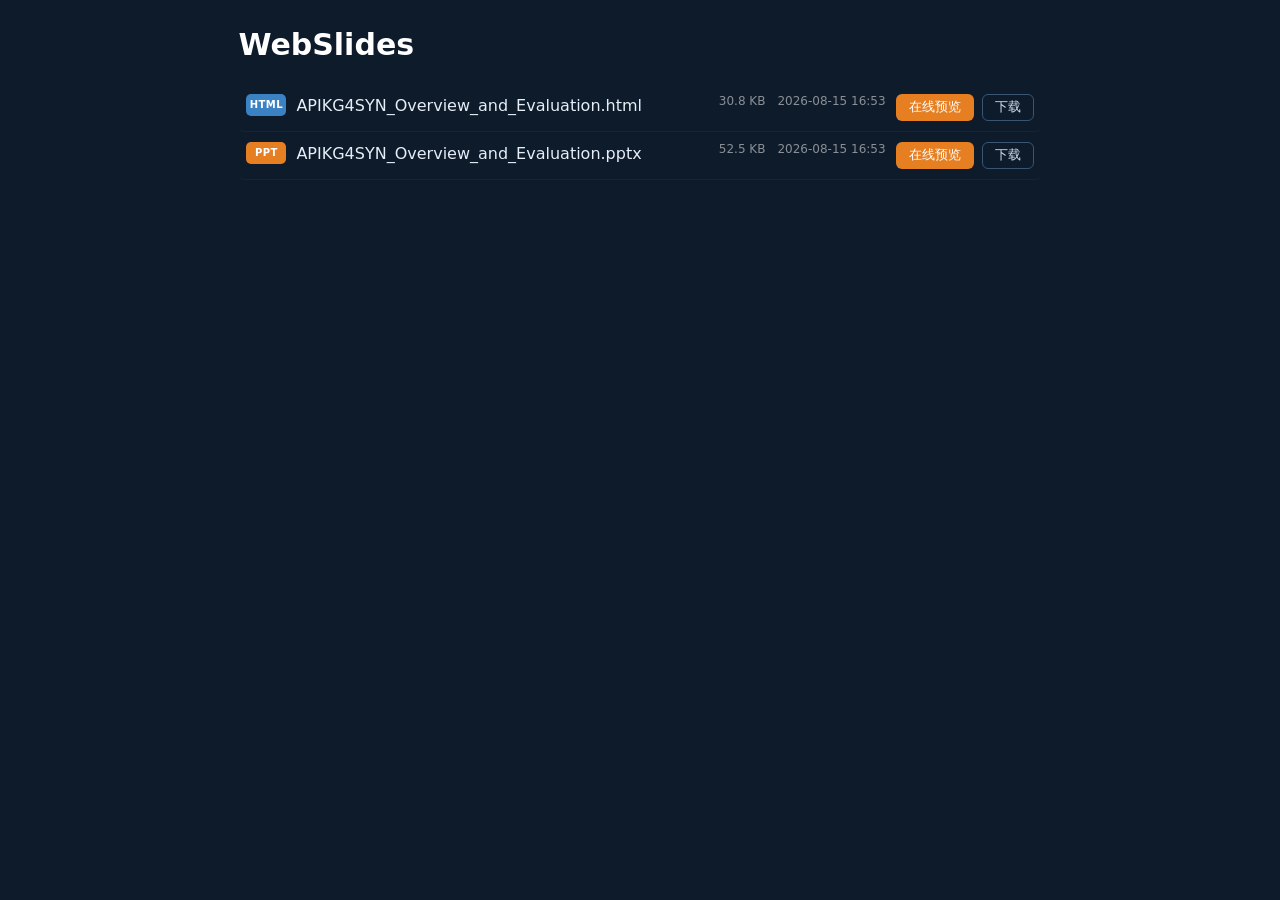
==== docs/index.html @ 2076015f "chore: regenerate deck index" ====
<!DOCTYPE html>
<html lang="zh-CN">
<head>
<meta charset="UTF-8">
<meta name="viewport" content="width=device-width, initial-scale=1.0">
<meta http-equiv="Cache-Control" content="no-cache">
<title>WebSlides</title>
<link rel="stylesheet" href="./assets/ws-style.css?v=2362044b37">
</head>
<body>
<main class="ws-index">
  <header>
    <h1>WebSlides</h1>
  </header>

  <div class="ws-treeroot" id="wsTree"></div>
  <p class="ws-empty" id="wsEmpty" hidden>暂无文件。</p>
</main>

<script src="./assets/ws-index.js?v=2362044b37"></script>
</body>
</html>
---- docs/assets/ws-style.css ----
:root {
  --navy: #102a43;
  --navy-2: #1c3a5f;
  --orange: #e67e22;
  --light: #f4f6f8;
  --dark: #333;
  --gray: #8a8f96;
  --bg: #0d1b2a;
  --line: #dfe5ec;
}

* {
  box-sizing: border-box;
  margin: 0;
  padding: 0;
}

html,
body {
  height: 100%;
}

body {
  font-family: "PingFang SC", "Hiragino Sans GB", "Microsoft YaHei", system-ui, sans-serif;
  color: var(--dark);
  background: var(--bg);
}

a {
  color: var(--orange);
  text-decoration: none;
}

a:hover {
  text-decoration: underline;
}

/* ============================== 首页 ============================== */
.ws-index {
  min-height: 100%;
  padding: 3vh max(3vw, 20px) 5vh;
  max-width: 880px;
  margin: 0 auto;
}

.ws-index header h1 {
  color: #fff;
  font-size: clamp(22px, 3.6vh, 30px);
}

.ws-treeroot {
  margin-top: 2.4vh;
}

.ws-tree {
  list-style: none;
}

.ws-tree li {
  margin: 0;
}

.ws-dir-node > .ws-dir {
  border-bottom: 1px solid rgba(255, 255, 255, 0.06);
}

.ws-dir,
.ws-file {
  display: flex;
  align-items: center;
  gap: 10px;
  padding: 10px 8px;
  border-radius: 6px;
  margin-left: calc(var(--depth, 0) * 22px);
}

.ws-dir {
  cursor: pointer;
  color: #dbe7f3;
  font-weight: 600;
  border-radius: 6px;
  user-select: none;
}

.ws-dir:hover {
  background: rgba(255, 255, 255, 0.05);
}

.ws-file {
  color: #e6eef7;
  align-items: flex-start;
  border-bottom: 1px solid rgba(255, 255, 255, 0.04);
}

.ws-chev {
  color: var(--orange);
  font-size: 12px;
  width: 12px;
  text-align: center;
  transition: transform 0.15s ease;
  flex: 0 0 auto;
}

.ws-dir.open .ws-chev {
  transform: rotate(90deg);
}

.ws-ico {
  width: 24px;
  display: inline-flex;
  align-items: center;
  justify-content: center;
  flex: 0 0 auto;
}

.ws-folder {
  color: #e9b44c;
  display: inline-flex;
  margin-top: 1px;
}

.ws-badge {
  display: inline-flex;
  align-items: center;
  justify-content: center;
  width: 40px;
  height: 22px;
  padding: 0;
  border-radius: 5px;
  color: #fff;
  font-size: 10px;
  font-weight: 700;
  letter-spacing: 0.04em;
  line-height: 1;
  flex: 0 0 auto;
  user-select: none;
}

.ws-name {
  flex: 1 1 auto;
  min-width: 0;
  white-space: normal;
  word-break: break-all;
  overflow-wrap: anywhere;
  line-height: 1.45;
}

.ws-name.ws-name-dir {
  color: #dbe7f3;
}

.ws-meta {
  color: var(--gray);
  font-size: 12px;
  white-space: nowrap;
  display: flex;
  gap: 12px;
  flex: 0 0 auto;
}

.ws-acts {
  display: flex;
  gap: 8px;
  flex: 0 0 auto;
}

.ws-link {
  padding: 4px 12px;
  border-radius: 6px;
  font-size: 12.5px;
  text-decoration: none;
  border: 1px solid transparent;
  transition: background 0.15s ease, border-color 0.15s ease, color 0.15s ease;
}

.ws-link:hover {
  text-decoration: none;
}

.ws-link.preview {
  background: var(--orange);
  color: #fff;
}

.ws-link.preview:hover {
  background: #cf6d16;
}

.ws-link.dl {
  border-color: #3a5572;
  color: #cfe0f0;
}

.ws-link.dl:hover {
  border-color: var(--orange);
  color: var(--orange);
  background: rgba(230, 126, 34, 0.08);
}

.ws-kids {
  display: none;
}

.ws-dir.open + .ws-kids {
  display: block;
}

.ws-empty {
  color: #8a8f96;
  font-size: 13px;
  margin-top: 16px;
  line-height: 1.6;
}

@media (max-width: 640px) {
  .ws-meta {
    display: none;
  }
}

/* ============================== 查看器 ============================== */
.ws-viewer {
  width: 100%;
  height: 100%;
}

.ws-fullscreen-root {
  position: fixed;
  inset: 0;
  display: flex;
  flex-direction: column;
}

.ws-toolbar {
  flex: 0 0 auto;
  display: flex;
  align-items: center;
  gap: 12px;
  padding: 10px 16px;
  background: var(--navy);
  color: #fff;
}

.ws-toolbar .home {
  color: #a8b8c8;
  font-size: 13px;
  white-space: nowrap;
}

.ws-toolbar .home:hover {
  color: var(--orange);
  text-decoration: none;
}

.ws-toolbar .title {
  flex: 1 1 auto;
  min-width: 0;
  font-size: 15px;
  font-weight: 600;
  white-space: nowrap;
  overflow: hidden;
  text-overflow: ellipsis;
}

.ws-toolbar .actions {
  flex: 0 0 auto;
  display: flex;
  align-items: center;
  gap: 8px;
}

.ws-toolbar .nav-btn {
  width: 34px;
  height: 34px;
  border-radius: 6px;
  background: #1c3a5f;
  border: 1px solid #2a4a6d;
  color: #fff;
  font-size: 18px;
  line-height: 1;
  cursor: pointer;
}

.ws-toolbar .nav-btn:hover {
  background: var(--orange);
  border-color: var(--orange);
}

.ws-counter {
  font-size: 13px;
  color: #a8b8c8;
  min-width: 62px;
  text-align: center;
  font-variant-numeric: tabular-nums;
}

.ws-btn {
  display: inline-flex;
  align-items: center;
  justify-content: center;
  gap: 6px;
  border: 1px solid transparent;
  cursor: pointer;
  text-decoration: none;
}

.ws-toolbar .ws-btn {
  height: 34px;
  padding: 0 12px;
  font-size: 13px;
  color: #fff;
  background: #1c3a5f;
  border-color: #2a4a6d;
}

.ws-toolbar .ws-btn:hover {
  background: var(--orange);
  border-color: var(--orange);
  text-decoration: none;
}

.ws-stage {
  flex: 1 1 auto;
  position: relative;
  overflow: hidden;
  background: var(--bg);
  background-image: radial-gradient(circle at 50% 40%, #17293e 0%, #0d1b2a 70%);
}

.ws-frame {
  position: absolute;
  left: 50%;
  top: 50%;
  visibility: hidden;
  opacity: 0;
  transform: translate(-50%, -50%) scale(0.96);
  transition: opacity 0.25s ease;
}

.ws-frame.active {
  visibility: visible;
  opacity: 1;
}

.ws-frame .slide {
  margin: 0 !important;
  border: 0 !important;
  border-radius: 0 !important;
  box-shadow: 0 10px 40px rgba(0, 0, 0, 0.45);
}

.ws-warn {
  position: absolute;
  left: 50%;
  bottom: 14px;
  transform: translateX(-50%);
  max-width: min(640px, 92%);
  background: rgba(179, 58, 58, 0.95);
  color: #fff;
  font-size: 13px;
  padding: 9px 14px;
  border-radius: 8px;
  display: flex;
  align-items: center;
  gap: 10px;
  z-index: 5;
}

.ws-warn a {
  color: #ffd9a0;
  font-weight: 600;
  white-space: nowrap;
}

.ws-warn a:hover {
  text-decoration: underline;
}

.ws-warn .ico {
  width: 20px;
  height: 20px;
  border-radius: 50%;
  background: #fff;
  color: #b33a3a;
  font-weight: 800;
  display: inline-flex;
  align-items: center;
  justify-content: center;
  flex: 0 0 auto;
}

/* 缩略图导航栏 */
.ws-rail-wrap {
  position: fixed;
  left: 0;
  right: 0;
  bottom: 0;
  background: rgba(10, 20, 34, 0.96);
  border-top: 1px solid rgba(255, 255, 255, 0.08);
  overflow-x: auto;
  overflow-y: hidden;
  padding: 10px;
  z-index: 20;
  scrollbar-width: thin;
}

.ws-rail {
  display: flex;
  gap: 10px;
  width: max-content;
  margin: 0 auto;
}

.ws-thumb {
  position: relative;
  flex: 0 0 auto;
  border: 2px solid transparent;
  border-radius: 6px;
  cursor: pointer;
  overflow: hidden;
  background: #12202f;
  transition: border-color 0.15s ease, transform 0.15s ease;
}

.ws-thumb:hover {
  border-color: #3a5572;
  transform: translateY(-2px);
}

.ws-thumb.active {
  border-color: var(--orange);
}

.ws-thumb .inner {
  position: relative;
  transform-origin: 0 0;
  pointer-events: none;
}

.ws-thumb .num {
  position: absolute;
  right: 4px;
  bottom: 4px;
  background: rgba(10, 20, 34, 0.85);
  color: #fff;
  font-size: 11px;
  padding: 2px 7px;
  border-radius: 10px;
  z-index: 2;
}

.ws-thumb .warn-badge {
  position: absolute;
  left: 4px;
  top: 4px;
  width: 18px;
  height: 18px;
  border-radius: 50%;
  background: #e0553c;
  color: #fff;
  font-size: 11px;
  font-weight: 800;
  display: flex;
  align-items: center;
  justify-content: center;
  z-index: 2;
}

.ws-thumb:hover .inner {
  filter: none;
}

.ws-render-root {
  position: fixed;
  width: 0;
  height: 0;
  overflow: hidden;
  visibility: hidden;
}

/* 加载 / 错误遮罩 */
.ws-overlay {
  position: fixed;
  inset: 0;
  background: var(--bg);
  z-index: 50;
  display: flex;
  flex-direction: column;
  align-items: center;
  justify-content: center;
  gap: 18px;
}

.ws-overlay.error .loader {
  display: none;
}

.ws-spinner {
  width: 44px;
  height: 44px;
  border: 4px solid #1e3248;
  border-top-color: var(--orange);
  border-radius: 50%;
  animation: ws-spin 0.9s linear infinite;
}

@keyframes ws-spin {
  to {
    transform: rotate(360deg);
  }
}

.ws-overlay .msg {
  color: #cfe0f0;
  font-size: 15px;
  max-width: 70%;
  text-align: center;
  line-height: 1.6;
  word-break: break-all;
}

.ws-overlay.error .msg {
  color: #ffb4a0;
}

.ws-overlay .hint {
  color: var(--gray);
  font-size: 13px;
  margin-top: 4px;
}

@media (max-width: 720px) {
  .ws-toolbar {
    padding: 8px 10px;
    gap: 8px;
  }

  .ws-toolbar .title {
    font-size: 13px;
  }

  .ws-toolbar .ws-btn span.txt {
    display: none;
  }
}
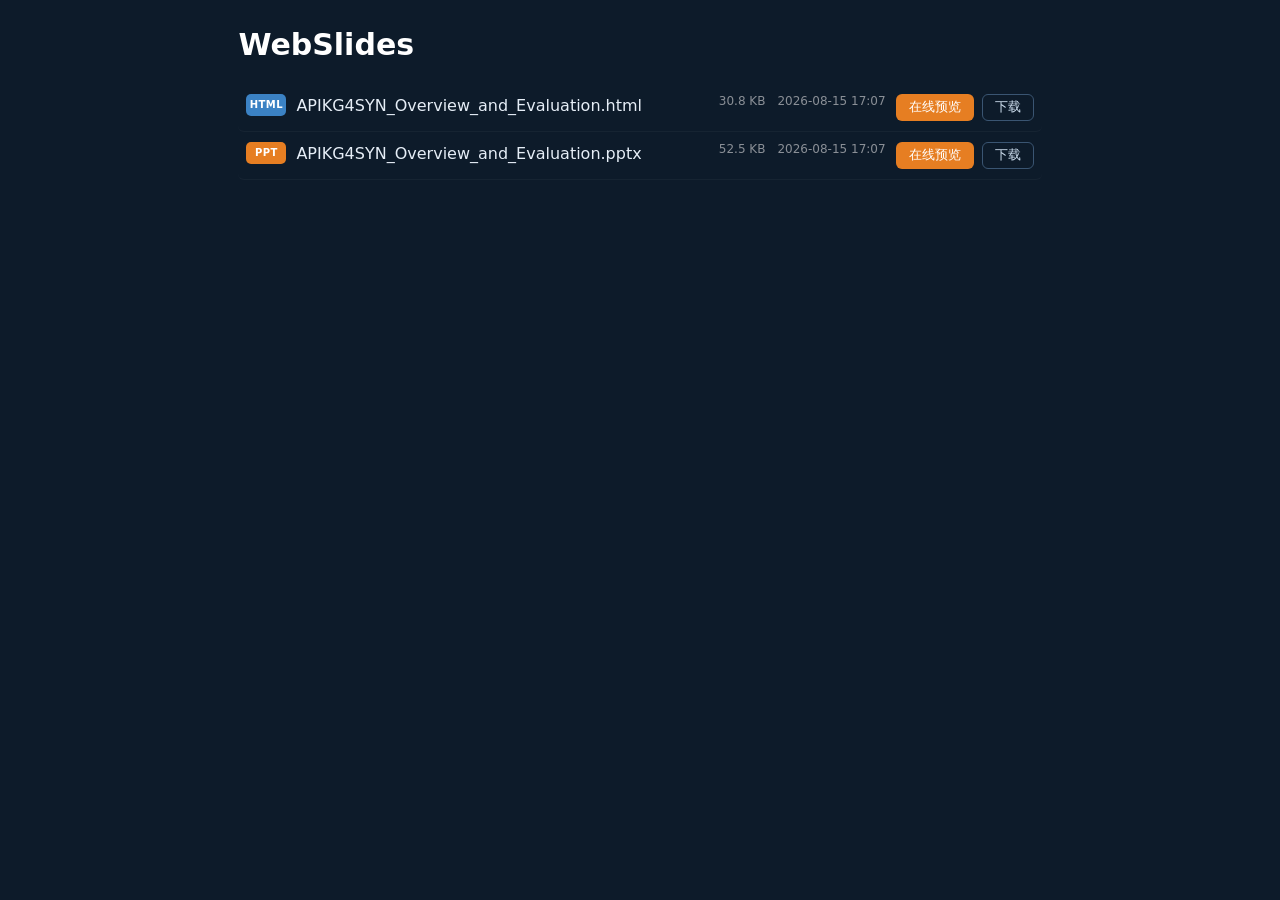
==== commit f928041d: "chore: regenerate deck index" ====
--- a/docs/index.html
+++ b/docs/index.html
@@ -5,7 +5,7 @@
 <meta name="viewport" content="width=device-width, initial-scale=1.0">
 <meta http-equiv="Cache-Control" content="no-cache">
 <title>WebSlides</title>
-<link rel="stylesheet" href="./assets/ws-style.css?v=2362044b37">
+<link rel="stylesheet" href="./assets/ws-style.css?v=a9bbfed1d3">
 </head>
 <body>
 <main class="ws-index">
@@ -17,6 +17,6 @@
   <p class="ws-empty" id="wsEmpty" hidden>暂无文件。</p>
 </main>
 
-<script src="./assets/ws-index.js?v=2362044b37"></script>
+<script src="./assets/ws-index.js?v=a9bbfed1d3"></script>
 </body>
 </html>
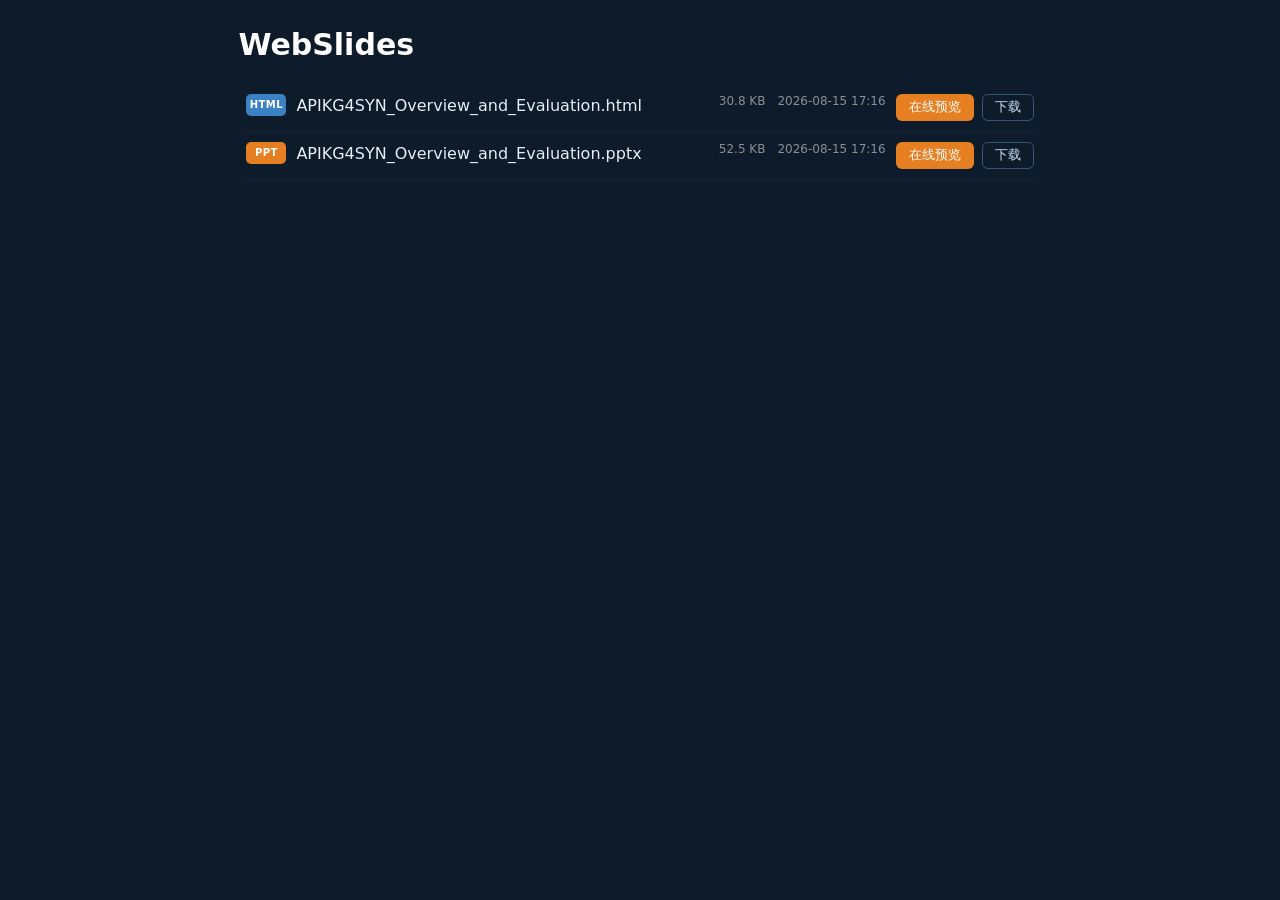
==== commit 38e153dc: "chore: regenerate deck index" ====
--- a/docs/index.html
+++ b/docs/index.html
@@ -5,7 +5,7 @@
 <meta name="viewport" content="width=device-width, initial-scale=1.0">
 <meta http-equiv="Cache-Control" content="no-cache">
 <title>WebSlides</title>
-<link rel="stylesheet" href="./assets/ws-style.css?v=a9bbfed1d3">
+<link rel="stylesheet" href="./assets/ws-style.css?v=96e1d819bd">
 </head>
 <body>
 <main class="ws-index">
@@ -17,6 +17,6 @@
   <p class="ws-empty" id="wsEmpty" hidden>暂无文件。</p>
 </main>
 
-<script src="./assets/ws-index.js?v=a9bbfed1d3"></script>
+<script src="./assets/ws-index.js?v=96e1d819bd"></script>
 </body>
 </html>
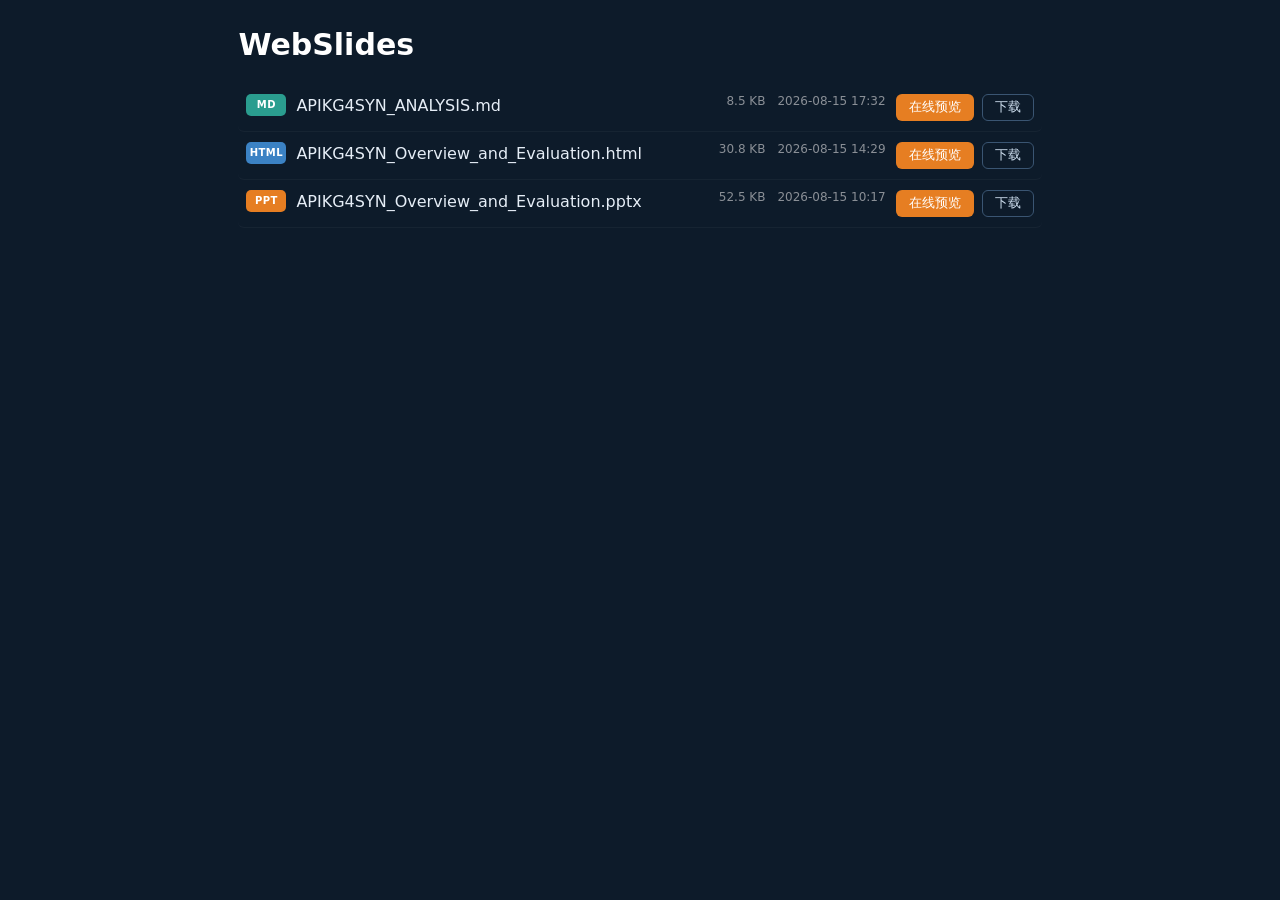
==== commit 947c9045: "feat: add markdown online preview page (GFM + highlight.js + KaTeX + DOMPurify)" ====
--- a/docs/index.html
+++ b/docs/index.html
@@ -5,7 +5,7 @@
 <meta name="viewport" content="width=device-width, initial-scale=1.0">
 <meta http-equiv="Cache-Control" content="no-cache">
 <title>WebSlides</title>
-<link rel="stylesheet" href="./assets/ws-style.css?v=96e1d819bd">
+<link rel="stylesheet" href="./assets/ws-style.css?v=ba61d5d5be">
 </head>
 <body>
 <main class="ws-index">
@@ -17,6 +17,6 @@
   <p class="ws-empty" id="wsEmpty" hidden>暂无文件。</p>
 </main>
 
-<script src="./assets/ws-index.js?v=96e1d819bd"></script>
+<script src="./assets/ws-index.js?v=ba61d5d5be"></script>
 </body>
 </html>
--- a/docs/assets/ws-style.css
+++ b/docs/assets/ws-style.css
@@ -542,4 +542,120 @@
   .ws-toolbar .ws-btn span.txt {
     display: none;
   }
-}+}
+/* ============================== Markdown 预览 ============================== */
+.md-content {
+  flex: 1 1 auto;
+  overflow-y: auto;
+  overflow-x: hidden;
+  background: #fff;
+  color: #24292f;
+  font-size: 15px;
+  line-height: 1.7;
+  padding: 4vh max(3vw, 20px) 9vh;
+}
+
+.md-content > * {
+  max-width: 860px;
+  margin-left: auto;
+  margin-right: auto;
+}
+
+.md-content h1, .md-content h2, .md-content h3, .md-content h4, .md-content h5, .md-content h6 {
+  color: var(--navy);
+  margin: 1.6em 0 0.6em;
+  line-height: 1.3;
+}
+
+.md-content h1 { font-size: 1.9em; border-bottom: 1px solid var(--line); padding-bottom: .3em; }
+.md-content h2 { font-size: 1.5em; border-bottom: 1px solid var(--line); padding-bottom: .3em; }
+.md-content h3 { font-size: 1.25em; }
+.md-content h4 { font-size: 1.05em; }
+
+.md-content .md-anchor {
+  color: var(--gray);
+  font-weight: 400;
+  opacity: 0;
+  margin-left: 6px;
+  text-decoration: none;
+}
+
+.md-content h1:hover .md-anchor, .md-content h2:hover .md-anchor,
+.md-content h3:hover .md-anchor, .md-content h4:hover .md-anchor {
+  opacity: 1;
+}
+
+.md-content p, .md-content ul, .md-content ol, .md-content blockquote, .md-content table, .md-content pre, .md-content hr {
+  margin: 0.9em 0;
+}
+
+.md-content ul, .md-content ol { padding-left: 1.6em; }
+.md-content li { margin: 0.3em 0; }
+.md-content li input[type="checkbox"] { margin-right: 6px; }
+.md-content ul.contains-task-list, .md-content li.task-list-item { list-style: none; }
+.md-content ul.contains-task-list { padding-left: 0; }
+
+.md-content a { color: var(--orange); }
+.md-content a:hover { text-decoration: underline; }
+
+.md-content blockquote {
+  color: #57606a;
+  border-left: 4px solid var(--line);
+  padding: 0.2em 1em;
+  background: var(--light);
+  border-radius: 0 6px 6px 0;
+}
+
+.md-content code {
+  font-family: "SFMono-Regular", Consolas, "Liberation Mono", Menlo, monospace;
+  font-size: 0.9em;
+  background: #f0f2f5;
+  padding: 2px 6px;
+  border-radius: 4px;
+}
+
+.md-content pre {
+  background: #f6f8fa;
+  border: 1px solid var(--line);
+  border-radius: 8px;
+  padding: 14px 16px;
+  overflow-x: auto;
+  line-height: 1.55;
+}
+
+.md-content pre code {
+  background: none;
+  padding: 0;
+  font-size: 13.5px;
+}
+
+.md-content pre code .hljs { background: none; padding: 0; }
+
+.md-content img {
+  max-width: 100%;
+  border-radius: 6px;
+}
+
+.md-content table {
+  border-collapse: collapse;
+  width: 100%;
+  display: block;
+  overflow-x: auto;
+}
+
+.md-content th, .md-content td {
+  border: 1px solid var(--line);
+  padding: 7px 12px;
+  text-align: left;
+}
+
+.md-content thead th { background: var(--light); color: var(--navy); }
+.md-content tbody tr:nth-child(even) { background: var(--light); }
+
+.md-content hr { border: none; border-top: 1px solid var(--line); }
+
+.md-content iframe {
+  max-width: 100%;
+  border: none;
+  border-radius: 8px;
+}
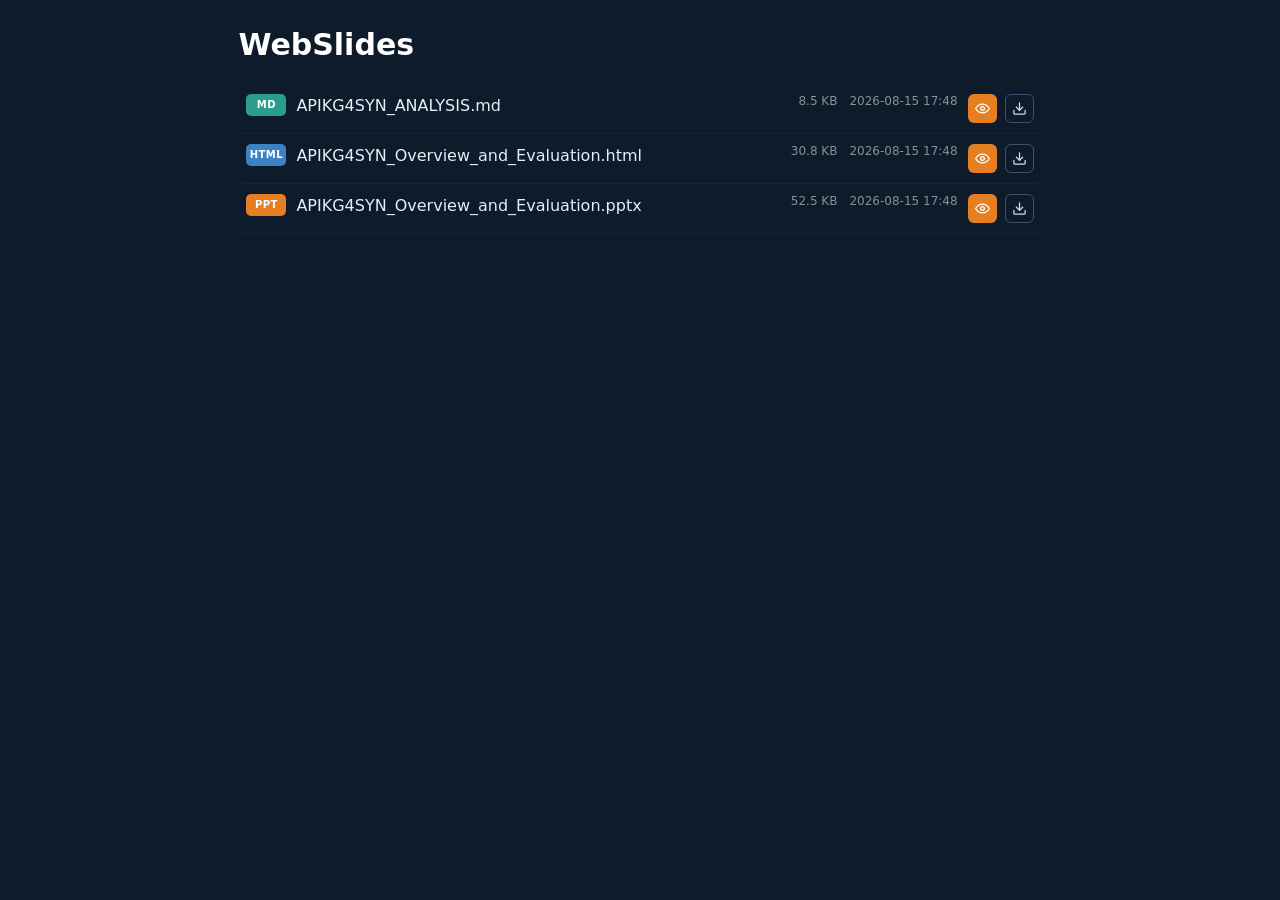
==== commit c98939ff: "chore: regenerate deck index" ====
--- a/docs/index.html
+++ b/docs/index.html
@@ -5,7 +5,7 @@
 <meta name="viewport" content="width=device-width, initial-scale=1.0">
 <meta http-equiv="Cache-Control" content="no-cache">
 <title>WebSlides</title>
-<link rel="stylesheet" href="./assets/ws-style.css?v=ba61d5d5be">
+<link rel="stylesheet" href="./assets/ws-style.css?v=859b103f63">
 </head>
 <body>
 <main class="ws-index">
@@ -17,6 +17,6 @@
   <p class="ws-empty" id="wsEmpty" hidden>暂无文件。</p>
 </main>
 
-<script src="./assets/ws-index.js?v=ba61d5d5be"></script>
+<script src="./assets/ws-index.js?v=859b103f63"></script>
 </body>
 </html>
--- a/docs/assets/ws-style.css
+++ b/docs/assets/ws-style.css
@@ -195,6 +195,17 @@
   border-color: var(--orange);
   color: var(--orange);
   background: rgba(230, 126, 34, 0.08);
+}
+
+.ws-link.icon {
+  padding: 6px;
+  line-height: 0;
+}
+
+.ws-link.icon svg {
+  display: block;
+  width: 15px;
+  height: 15px;
 }
 
 .ws-kids {
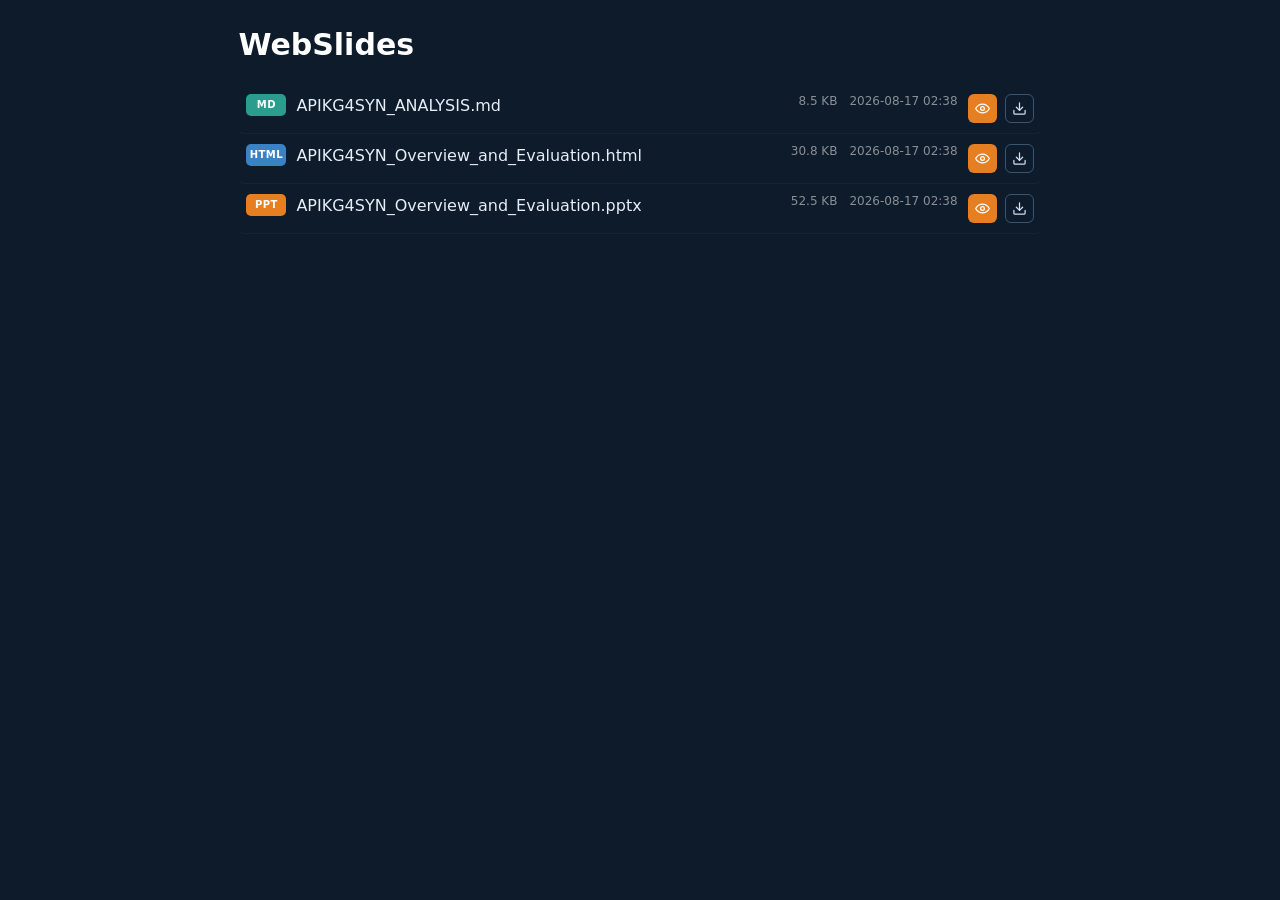
==== commit 0d1289d6: "chore: regenerate deck index" ====
--- a/docs/index.html
+++ b/docs/index.html
@@ -5,7 +5,7 @@
 <meta name="viewport" content="width=device-width, initial-scale=1.0">
 <meta http-equiv="Cache-Control" content="no-cache">
 <title>WebSlides</title>
-<link rel="stylesheet" href="./assets/ws-style.css?v=859b103f63">
+<link rel="stylesheet" href="./assets/ws-style.css?v=657026eaad">
 </head>
 <body>
 <main class="ws-index">
@@ -17,6 +17,6 @@
   <p class="ws-empty" id="wsEmpty" hidden>暂无文件。</p>
 </main>
 
-<script src="./assets/ws-index.js?v=859b103f63"></script>
+<script src="./assets/ws-index.js?v=657026eaad"></script>
 </body>
 </html>
--- a/docs/assets/ws-style.css
+++ b/docs/assets/ws-style.css
@@ -566,10 +566,9 @@
   padding: 4vh max(3vw, 20px) 9vh;
 }
 
-.md-content > * {
-  max-width: 860px;
-  margin-left: auto;
-  margin-right: auto;
+.md-wrap {
+  max-width: 960px;
+  margin: 0 auto;
 }
 
 .md-content h1, .md-content h2, .md-content h3, .md-content h4, .md-content h5, .md-content h6 {
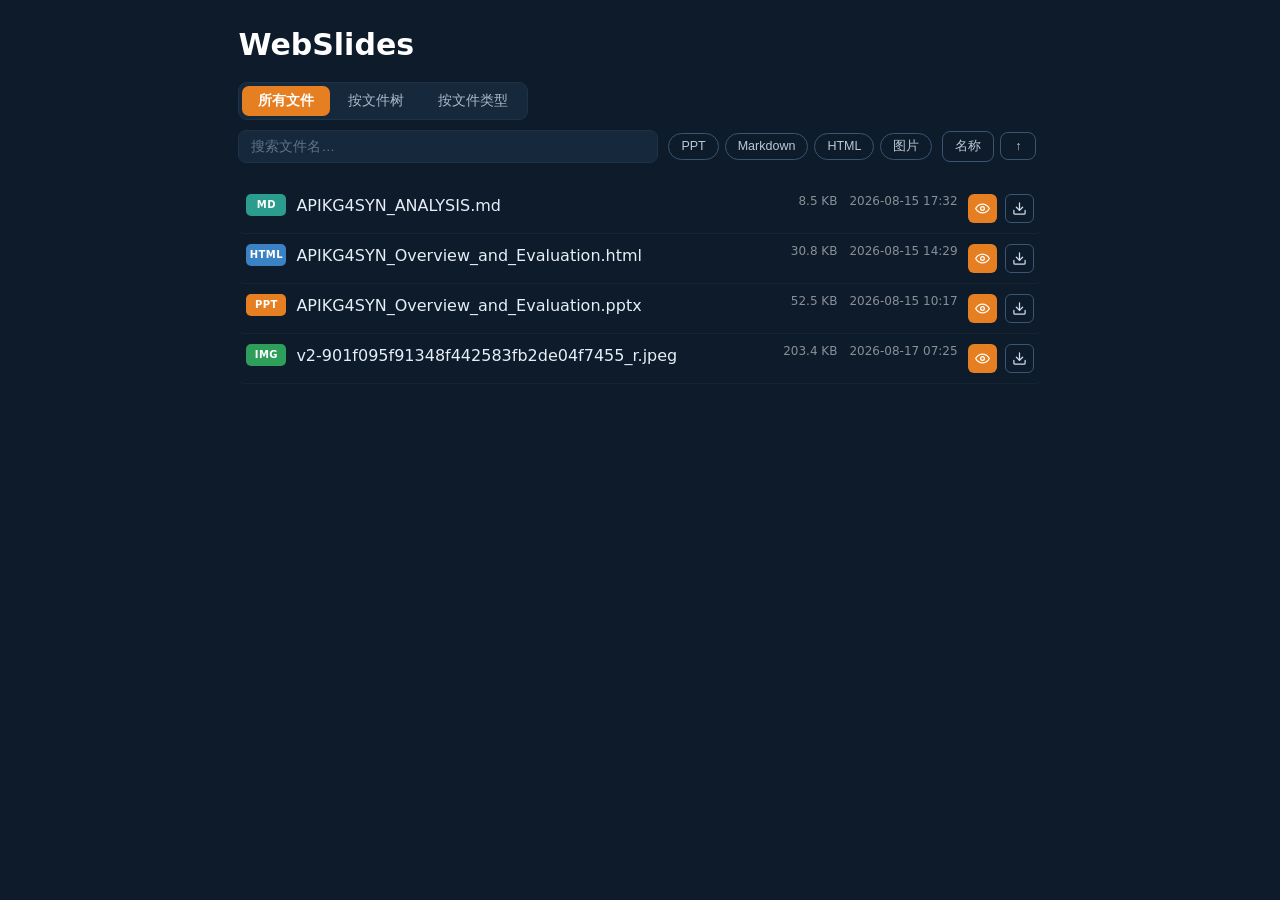
==== commit 6d937c31: "refactor: move site impl to docs/app and add index with 3 views + search/filter/sort" ====
--- a/docs/index.html
+++ b/docs/index.html
@@ -3,20 +3,12 @@
 <head>
 <meta charset="UTF-8">
 <meta name="viewport" content="width=device-width, initial-scale=1.0">
-<meta http-equiv="Cache-Control" content="no-cache">
 <title>WebSlides</title>
-<link rel="stylesheet" href="./assets/ws-style.css?v=657026eaad">
+<style>body{margin:0;min-height:100vh;display:flex;align-items:center;justify-content:center;background:#0d1b2a;color:#cfdde9;font-family:system-ui,sans-serif;}a{color:#e67e22;}</style>
 </head>
 <body>
-<main class="ws-index">
-  <header>
-    <h1>WebSlides</h1>
-  </header>
-
-  <div class="ws-treeroot" id="wsTree"></div>
-  <p class="ws-empty" id="wsEmpty" hidden>暂无文件。</p>
-</main>
-
-<script src="./assets/ws-index.js?v=657026eaad"></script>
+正在跳转…
+<script>location.replace("./app/" + location.search + location.hash);</script>
+<noscript><a href="./app/">进入 WebSlides</a></noscript>
 </body>
 </html>
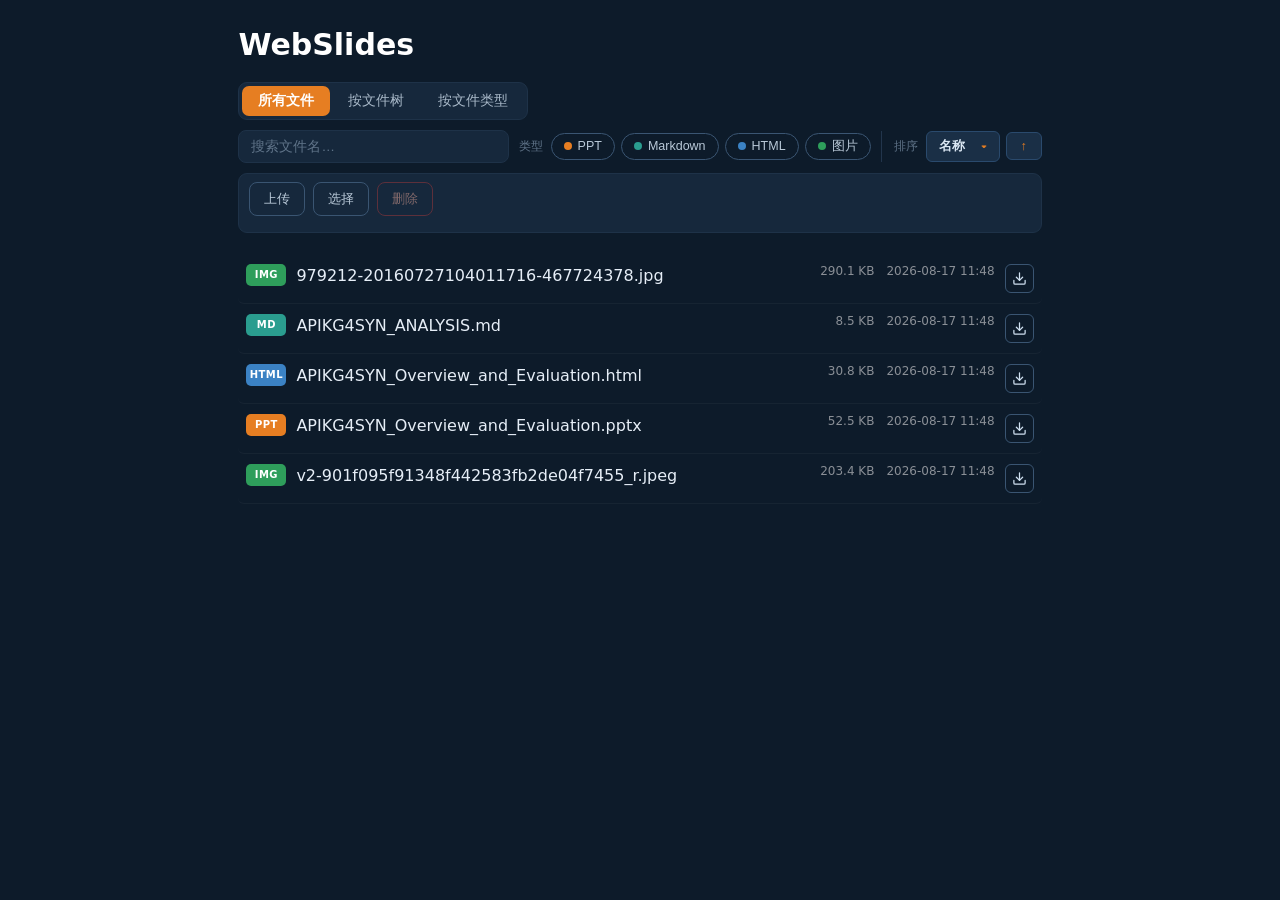
==== commit 349c0048: "feat: add SVG favicon to all pages" ====
--- a/docs/index.html
+++ b/docs/index.html
@@ -3,6 +3,7 @@
 <head>
 <meta charset="UTF-8">
 <meta name="viewport" content="width=device-width, initial-scale=1.0">
+<link rel="icon" type="image/svg+xml" href="./app/assets/favicon.svg">
 <title>WebSlides</title>
 <style>body{margin:0;min-height:100vh;display:flex;align-items:center;justify-content:center;background:#0d1b2a;color:#cfdde9;font-family:system-ui,sans-serif;}a{color:#e67e22;}</style>
 </head>
